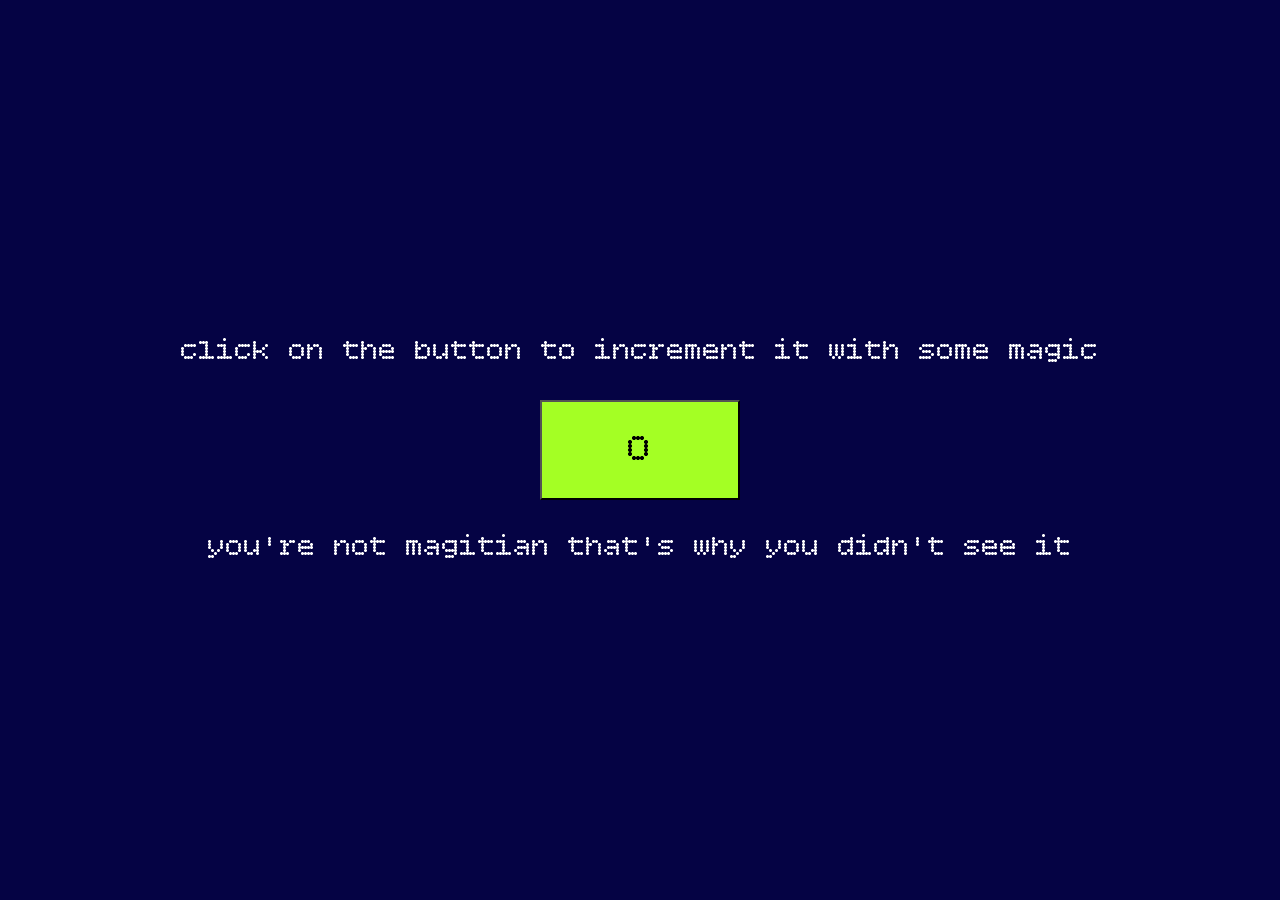
==== static/button/index.html @ eadec8ec "First commit" ====
<!doctype html>
<html lang="en-US">
  <head>
    <meta charset="utf-8" />
    <meta name="viewport" content="width=device-width" />
    <title>BUTTON</title>
    <link href="../css/button.css" rel="stylesheet" />
    <link rel="preconnect" href="https://fonts.googleapis.com" />
    <link rel="preconnect" href="https://fonts.gstatic.com" crossorigin />
    <link
      href="https://fonts.googleapis.com/css2?family=Bitcount+Single:wght@100..900&display=swap"
      rel="stylesheet" />
  </head>
  <body>
    <p>click on the button to increment it with some magic</p>
    <button id="clickBtn"><span id="counter">0</span></button>
    <script src="../js/button.js"></script>
    <p>you're not magitian that's why you didn't see it</p>
  </body>
</html>
---- static/css/button.css ----
html, body {
  height: 100%
}
html {
  background-color: #050344;
  display: table;
  margin: auto;
}
body {
  font-size: 30px;
  display: table-cell;
  vertical-align: middle;
  color: white;
  text-align: center;
}
body, button {
  font-family: "Bitcount Single", system-ui;
}
button {
  font-size: 40px;
  height: 100px;
  width: 200px;
  background-color: #A4FF24;
}
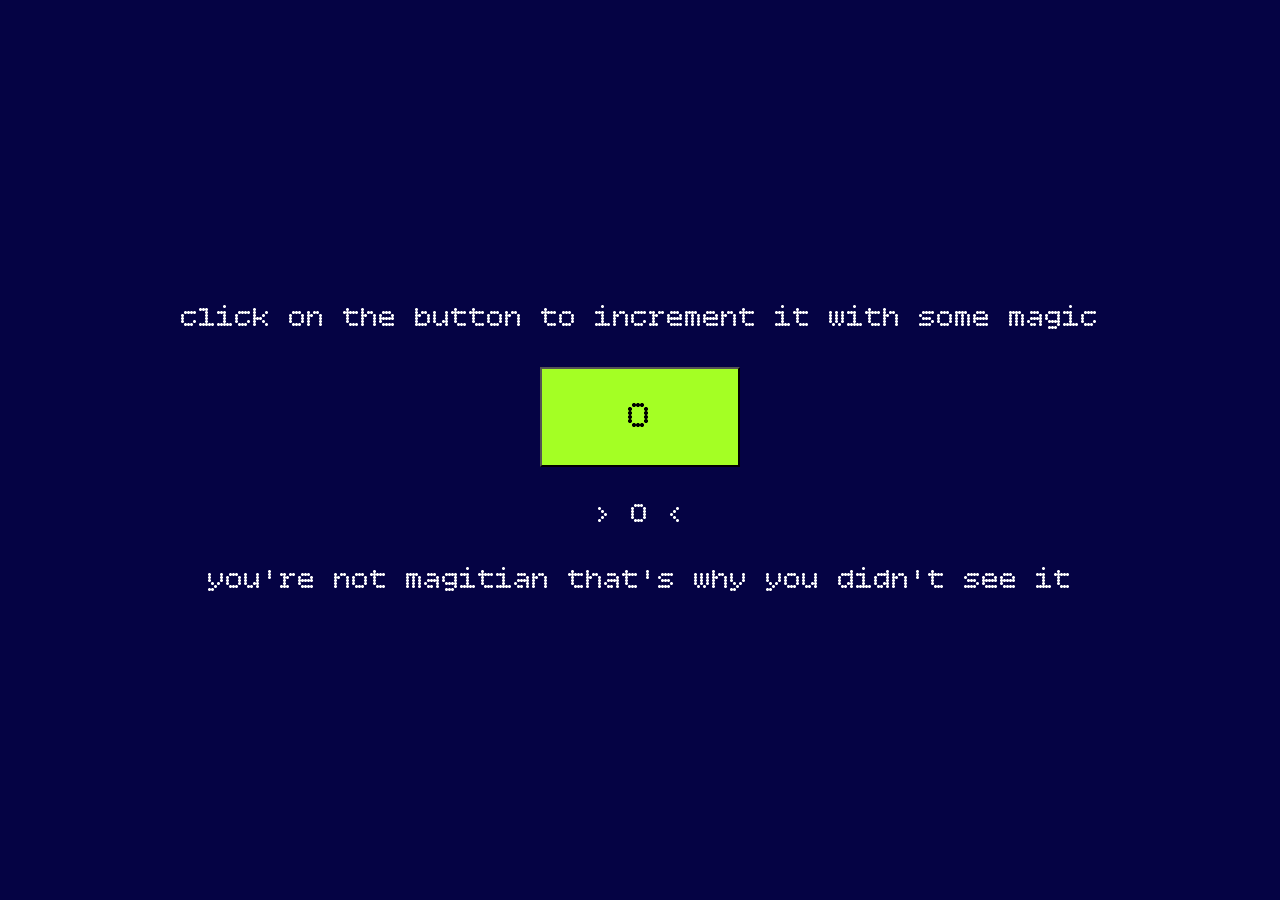
==== commit e77e4a46: "I think I did it, may be need some polish" ====
--- a/static/button/index.html
+++ b/static/button/index.html
@@ -14,6 +14,7 @@
   <body>
     <p>click on the button to increment it with some magic</p>
     <button id="clickBtn"><span id="counter">0</span></button>
+    <p> > <span id="global">0</span> < </p>
     <script src="../js/button.js"></script>
     <p>you're not magitian that's why you didn't see it</p>
   </body>
